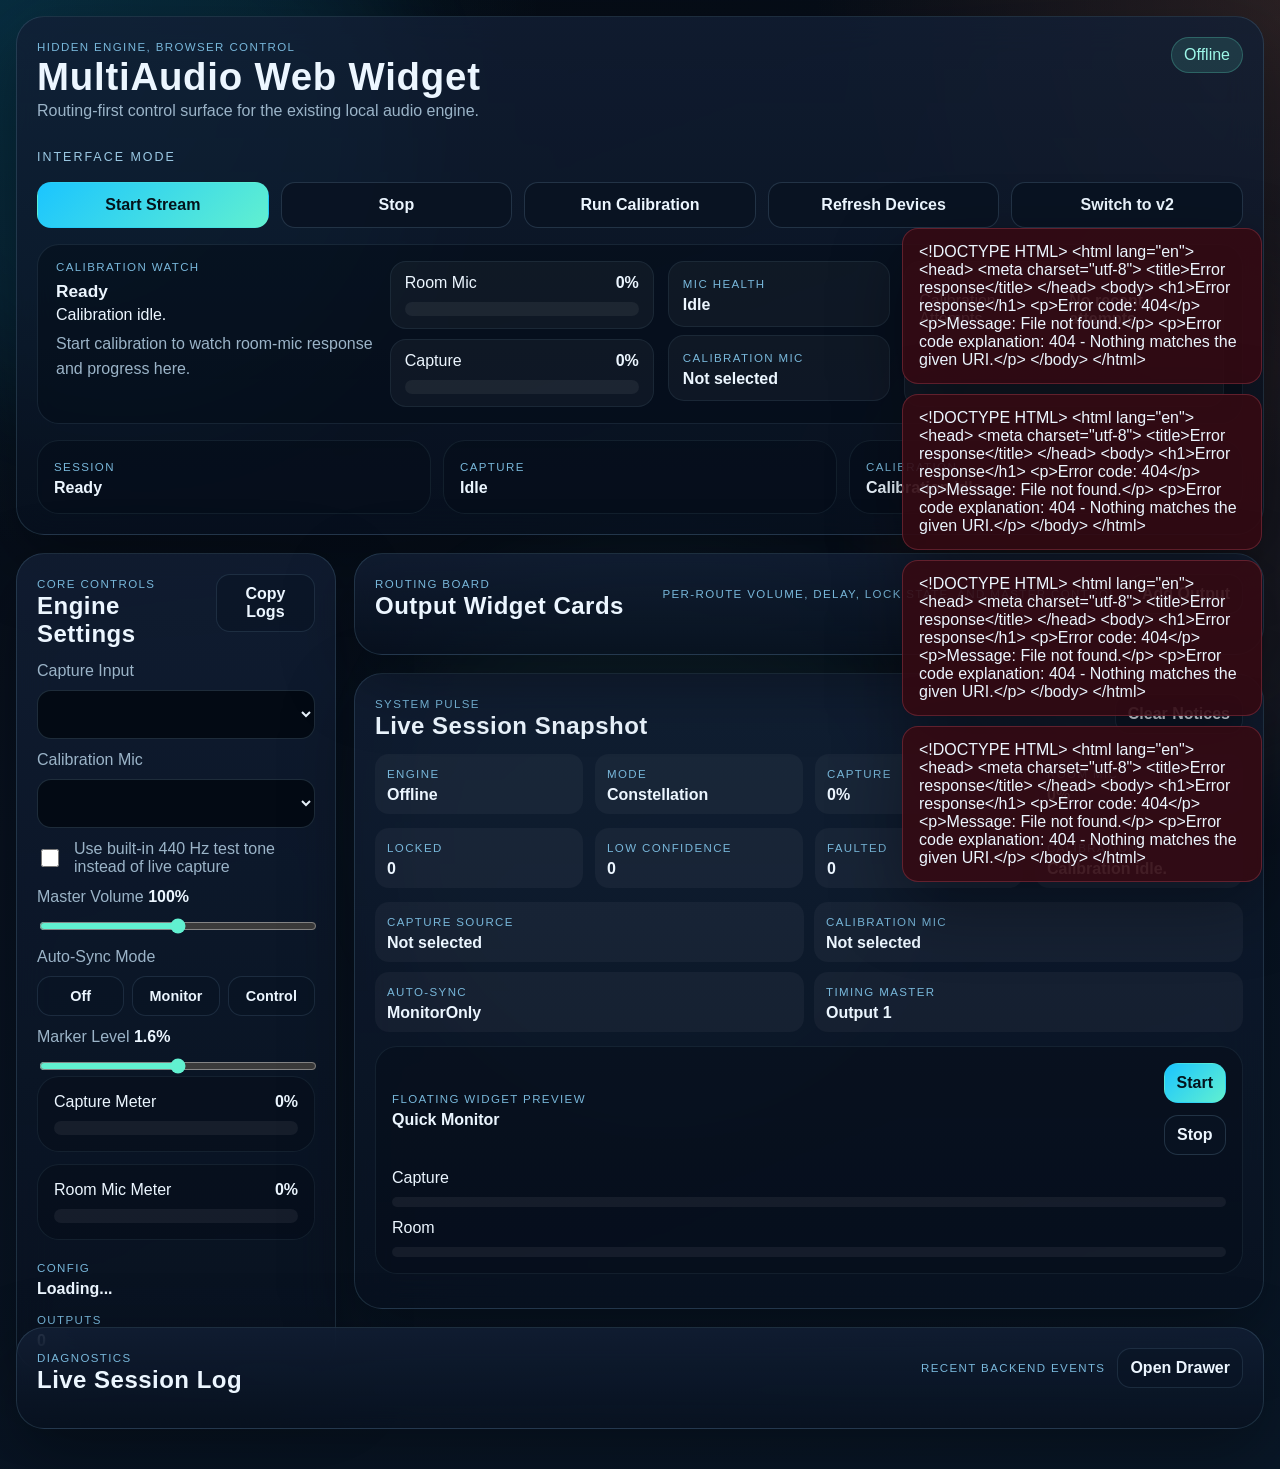
==== WebUI/wwwroot/index.html @ 57d5606b "Initial commit — MultiAudio Nouva Multi-output audio streaming engine with WPF desktop app and ASP.N" ====
<!doctype html>
<html lang="en">
<head>
  <meta charset="utf-8">
  <meta name="viewport" content="width=device-width, initial-scale=1">
  <title>MultiAudio Web Widget</title>
  <link rel="icon" type="image/svg+xml" href="favicon.svg">
  <link rel="stylesheet" href="app.css">
</head>
<body class="theme-constellation">
  <div class="ambient ambient-a"></div>
  <div class="ambient ambient-b"></div>
  <div class="ambient ambient-c"></div>

  <div class="app-shell">
    <header class="hero panel">
      <div class="hero-topline">
        <div class="hero-copy">
          <span class="eyebrow">Hidden Engine, Browser Control</span>
          <h1>MultiAudio Web Widget</h1>
          <p>Routing-first control surface for the existing local audio engine.</p>
        </div>
        <span id="engineStatePill" class="pill status-pill">Offline</span>
      </div>

      <div class="mode-bar">
        <span class="meta-label">Interface Mode</span>
        <div id="layoutOptions" class="layout-options"></div>
      </div>

      <div class="hero-actions">
        <button id="startBtn" class="btn btn-primary">Start Stream</button>
        <button id="stopBtn" class="btn btn-secondary">Stop</button>
        <button id="calibrateBtn" class="btn btn-secondary">Run Calibration</button>
        <button id="refreshBtn" class="btn btn-secondary">Refresh Devices</button>
        <a href="v2/" class="btn btn-secondary" style="text-align:center;text-decoration:none">Switch to v2</a>
      </div>

      <section id="calibrationWatch" class="calibration-watch calibration-watch-idle">
        <div class="calibration-watch-copy">
          <span class="status-label">Calibration Watch</span>
          <div class="calibration-watch-headline">
            <strong id="calibrationWatchTone">Ready</strong>
            <span id="calibrationWatchStage">Calibration idle.</span>
          </div>
          <p id="calibrationWatchGuidance" class="subtle">Start calibration to watch room-mic response and progress here.</p>
        </div>

        <div class="calibration-watch-meters">
          <div class="watch-meter-card">
            <div class="meter-title-row">
              <span>Room Mic</span>
              <strong id="calibrationWatchRoomPercent">0%</strong>
            </div>
            <div class="meter-track"><div id="calibrationWatchRoomFill" class="meter-fill alt"></div></div>
          </div>

          <div class="watch-meter-card">
            <div class="meter-title-row">
              <span>Capture</span>
              <strong id="calibrationWatchCapturePercent">0%</strong>
            </div>
            <div class="meter-track"><div id="calibrationWatchCaptureFill" class="meter-fill"></div></div>
          </div>
        </div>

        <div class="calibration-watch-side">
          <div class="watch-side-stat">
            <span class="meta-label">Mic Health</span>
            <strong id="calibrationWatchMicHealth">Idle</strong>
          </div>
          <div class="watch-side-stat">
            <span class="meta-label">Calibration Mic</span>
            <strong id="calibrationWatchMicName">Not selected</strong>
          </div>
        </div>

        <div class="calibration-watch-attempts">
          <div class="meter-title-row">
            <span>Calibration Attempts</span>
            <strong id="calibrationWatchAttemptsMeta">No recent attempts</strong>
          </div>
          <div id="calibrationWatchAttempts" class="calibration-attempt-list"></div>
        </div>
      </section>

      <div class="status-strip">
        <div class="status-chip">
          <span class="status-label">Session</span>
          <strong id="sessionStatus">Ready</strong>
        </div>
        <div class="status-chip">
          <span class="status-label">Capture</span>
          <strong id="captureStatus">Idle</strong>
        </div>
        <div class="status-chip">
          <span class="status-label">Calibration</span>
          <strong id="calibrationStatus">Calibration idle.</strong>
        </div>
      </div>
    </header>

    <main class="dashboard-grid">
      <section class="panel control-panel">
        <div class="panel-heading">
          <div>
            <span class="eyebrow">Core Controls</span>
            <h2>Engine Settings</h2>
          </div>
          <button id="copyLogsBtn" class="btn btn-ghost compact-btn">Copy Logs</button>
        </div>

        <div class="field-grid">
          <label class="field">
            <span>Capture Input</span>
            <select id="inputSelect"></select>
          </label>

          <label class="field">
            <span>Calibration Mic</span>
            <select id="calibrationSelect"></select>
          </label>

          <label class="field checkbox-field">
            <input id="testToneCheckbox" type="checkbox">
            <span>Use built-in 440 Hz test tone instead of live capture</span>
          </label>

          <label class="field range-field">
            <span>Master Volume <strong id="masterVolumeValue">100%</strong></span>
            <input id="masterVolumeRange" type="range" min="0" max="100" step="1">
          </label>

          <div class="field segmented-field">
            <span>Auto-Sync Mode</span>
            <div class="segmented">
              <button class="segmented-btn" data-sync-mode="Off">Off</button>
              <button class="segmented-btn" data-sync-mode="MonitorOnly">Monitor</button>
              <button class="segmented-btn" data-sync-mode="Control">Control</button>
            </div>
          </div>

          <label class="field range-field">
            <span>Marker Level <strong id="markerLevelValue">1.6%</strong></span>
            <input id="markerLevelRange" type="range" min="0" max="5" step="0.1">
          </label>
        </div>

        <div class="meter-section">
          <div class="meter-card">
            <div class="meter-title-row">
              <span>Capture Meter</span>
              <strong id="capturePercent">0%</strong>
            </div>
            <div class="meter-track"><div id="captureMeterFill" class="meter-fill"></div></div>
          </div>

          <div class="meter-card">
            <div class="meter-title-row">
              <span>Room Mic Meter</span>
              <strong id="roomMicPercent">0%</strong>
            </div>
            <div class="meter-track"><div id="roomMeterFill" class="meter-fill alt"></div></div>
          </div>
        </div>

        <div class="session-meta">
          <div>
            <span class="meta-label">Config</span>
            <strong id="configPath">Loading...</strong>
          </div>
          <div>
            <span class="meta-label">Outputs</span>
            <strong id="outputCount">0</strong>
          </div>
        </div>
      </section>

      <section class="panel summary-panel">
        <div class="panel-heading">
          <div>
            <span class="eyebrow">System Pulse</span>
            <h2>Live Session Snapshot</h2>
          </div>
          <button id="clearToastBtn" class="btn btn-ghost compact-btn">Clear Notices</button>
        </div>

        <div class="quick-stats-grid">
          <div class="stat-block">
            <span class="meta-label">Engine</span>
            <strong id="dockStatus">Offline</strong>
          </div>
          <div class="stat-block">
            <span class="meta-label">Mode</span>
            <strong id="dockMode">Constellation</strong>
          </div>
          <div class="stat-block">
            <span class="meta-label">Capture</span>
            <strong id="capturePercentMini">0%</strong>
          </div>
          <div class="stat-block">
            <span class="meta-label">Room Mic</span>
            <strong id="roomMicPercentMini">0%</strong>
          </div>
        </div>

        <div class="quick-stats-grid sync-grid">
          <div class="stat-block">
            <span class="meta-label">Locked</span>
            <strong id="lockedOutputsCount">0</strong>
          </div>
          <div class="stat-block">
            <span class="meta-label">Low Confidence</span>
            <strong id="lowConfidenceOutputsCount">0</strong>
          </div>
          <div class="stat-block">
            <span class="meta-label">Faulted</span>
            <strong id="faultedOutputsCount">0</strong>
          </div>
          <div class="stat-block">
            <span class="meta-label">Calibration</span>
            <strong id="calibrationProgressText">Calibration idle.</strong>
          </div>
        </div>

        <div class="system-grid">
          <div class="stat-block">
            <span class="meta-label">Capture Source</span>
            <strong id="summaryInputDevice">Not selected</strong>
          </div>
          <div class="stat-block">
            <span class="meta-label">Calibration Mic</span>
            <strong id="summaryCalibrationDevice">Not selected</strong>
          </div>
          <div class="stat-block">
            <span class="meta-label">Auto-Sync</span>
            <strong id="summaryAutoSyncMode">MonitorOnly</strong>
          </div>
          <div class="stat-block">
            <span class="meta-label">Timing Master</span>
            <strong id="summaryTimingMaster">Output 1</strong>
          </div>
        </div>

        <div class="mini-widget compact-monitor">
          <div class="mini-widget-header">
            <div>
              <span class="mini-label">Floating Widget Preview</span>
              <strong>Quick Monitor</strong>
            </div>
            <div class="mini-widget-actions">
              <button id="dockStartBtn" class="btn btn-primary compact-btn">Start</button>
              <button id="dockStopBtn" class="btn btn-secondary compact-btn">Stop</button>
            </div>
          </div>

          <div class="mini-widget-meters">
            <div>
              <span>Capture</span>
              <div class="meter-track slim"><div id="dockCaptureFill" class="meter-fill"></div></div>
            </div>
            <div>
              <span>Room</span>
              <div class="meter-track slim"><div id="dockRoomFill" class="meter-fill alt"></div></div>
            </div>
          </div>
        </div>

        <div id="lastErrorCard" class="callout error hidden">
          <span class="meta-label">Last Error</span>
          <strong id="lastErrorText"></strong>
        </div>
      </section>

      <section class="panel routes-panel">
        <div class="panel-heading">
          <div>
            <span class="eyebrow">Routing Board</span>
            <h2>Output Widget Cards</h2>
          </div>
          <div class="routes-toolbar">
            <span class="meta-label">Per-route volume, delay, lock state, and master control</span>
            <button id="addOutputBtn" class="btn btn-secondary compact-btn">Add Output</button>
          </div>
        </div>

        <div id="routesGrid" class="routes-grid"></div>
      </section>

      <section class="panel logs-panel logs-drawer collapsed">
        <div class="panel-heading">
          <div>
            <span class="eyebrow">Diagnostics</span>
            <h2>Live Session Log</h2>
          </div>
          <div class="drawer-toolbar">
            <span id="logsBadge" class="meta-label">Recent backend events</span>
            <button id="toggleLogsBtn" class="btn btn-ghost compact-btn">Open Drawer</button>
          </div>
        </div>

        <div id="logsDrawerBody" class="logs-drawer-body">
          <pre id="logOutput" class="log-output"></pre>
        </div>
      </section>
    </main>
  </div>

  <aside id="compactDock" class="compact-dock">
    <div class="compact-dock-header">
      <div>
        <span class="eyebrow">Compact Dock</span>
        <h2>Quick Control</h2>
      </div>
      <span id="compactDockState" class="pill">Offline</span>
    </div>
    <div class="compact-dock-section">
      <button id="compactDockStartBtn" class="btn btn-primary compact-btn">Start</button>
      <button id="compactDockStopBtn" class="btn btn-secondary compact-btn">Stop</button>
    </div>
    <div class="compact-dock-section">
      <label class="field range-field">
        <span>Master Volume <strong id="compactDockMasterValue">100%</strong></span>
        <input id="compactDockMasterRange" type="range" min="0" max="100" step="1">
      </label>
    </div>
    <div id="compactDockRoutes" class="compact-dock-routes"></div>
  </aside>

  <div id="toastStack" class="toast-stack"></div>

  <script type="module" src="app.js"></script>
</body>
</html>
---- WebUI/wwwroot/app.css ----
:root {
  --bg: #08111f;
  --panel: rgba(8, 17, 31, 0.74);
  --panel-strong: rgba(9, 21, 39, 0.88);
  --line: rgba(166, 223, 255, 0.14);
  --text: #ecf6ff;
  --muted: #9bb4c8;
  --accent: #61f0d0;
  --accent-strong: #1bc5ff;
  --accent-warm: #ff8d59;
  --danger: #ff677d;
  --success: #64f79d;
  --shadow: 0 24px 70px rgba(0, 0, 0, 0.34);
  --radius-xl: 28px;
  --radius-lg: 22px;
  --radius-md: 16px;
}

* {
  box-sizing: border-box;
}

html, body {
  margin: 0;
  min-height: 100%;
  background:
    radial-gradient(circle at top left, rgba(27, 197, 255, 0.12), transparent 28%),
    radial-gradient(circle at top right, rgba(255, 141, 89, 0.14), transparent 24%),
    linear-gradient(160deg, #050b14 0%, #08111f 44%, #091727 100%);
  color: var(--text);
  font-family: "Aptos", "Segoe UI Variable Text", "Trebuchet MS", sans-serif;
}

body {
  position: relative;
  overflow-x: hidden;
}

.ambient {
  position: fixed;
  inset: auto;
  width: 34rem;
  height: 34rem;
  border-radius: 999px;
  filter: blur(50px);
  opacity: 0.28;
  pointer-events: none;
  animation: drift 18s ease-in-out infinite;
}

.ambient-a {
  top: -8rem;
  left: -8rem;
  background: rgba(27, 197, 255, 0.28);
}

.ambient-b {
  top: 16rem;
  right: -10rem;
  background: rgba(255, 141, 89, 0.24);
  animation-duration: 24s;
}

.ambient-c {
  bottom: -12rem;
  left: 30%;
  background: rgba(97, 240, 208, 0.2);
  animation-duration: 20s;
}

.app-shell {
  position: relative;
  z-index: 1;
  width: min(1880px, calc(100vw - 32px));
  margin: 16px auto 40px;
}

.panel {
  background: linear-gradient(180deg, rgba(18, 31, 53, 0.8), var(--panel));
  border: 1px solid var(--line);
  border-radius: var(--radius-xl);
  box-shadow: var(--shadow);
  backdrop-filter: blur(18px);
}

.hero,
.control-panel,
.summary-panel,
.routes-panel,
.logs-panel {
  padding: 20px;
}

.hero {
  display: grid;
  gap: 16px;
}

.hero h1,
.panel-heading h2 {
  margin: 0;
  font-family: "Aptos Display", "Segoe UI Variable Display", "Bahnschrift", sans-serif;
  letter-spacing: 0.02em;
}

.hero h1 {
  font-size: clamp(2rem, 3vw, 3.4rem);
}

.hero p,
.subtle,
.callout p {
  margin: 0;
  color: var(--muted);
  line-height: 1.55;
}

.hero-topline {
  display: flex;
  justify-content: space-between;
  gap: 20px;
  align-items: start;
}

.hero-utility {
  display: flex;
  align-items: center;
  gap: 12px;
  flex-wrap: wrap;
  justify-content: flex-end;
}

.hero-copy {
  max-width: 56rem;
}

.mode-bar {
  display: flex;
  justify-content: flex-start;
  align-items: center;
  gap: 14px;
  padding: 10px 0 2px;
  border-radius: 0;
  background: transparent;
  border: 0;
}

.status-pill {
  flex-shrink: 0;
}

.mode-bar .meta-label {
  color: #9bc9e4;
  font-size: 0.78rem;
  letter-spacing: 0.16em;
  min-width: fit-content;
}

.eyebrow,
.meta-label,
.status-label,
.mini-label {
  display: inline-block;
  text-transform: uppercase;
  letter-spacing: 0.12em;
  font-size: 0.72rem;
  color: #78b7da;
}

.hero-actions,
.status-strip,
.field-grid,
.meter-section,
.session-meta,
.layout-options,
.quick-stats-grid,
.mini-widget-actions,
.mini-widget-meters {
  display: grid;
  gap: 12px;
}

.hero-actions {
  grid-template-columns: repeat(auto-fit, minmax(140px, 1fr));
}

.status-strip {
  grid-template-columns: repeat(auto-fit, minmax(180px, 1fr));
}

.calibration-watch {
  display: grid;
  grid-template-columns: minmax(260px, 1.15fr) minmax(220px, 0.95fr) minmax(220px, 0.8fr) minmax(280px, 1.15fr);
  gap: 14px;
  padding: 16px 18px;
  border-radius: var(--radius-lg);
  border: 1px solid rgba(166, 223, 255, 0.1);
  background: rgba(5, 12, 24, 0.52);
}

.calibration-watch-copy,
.calibration-watch-side {
  display: grid;
  gap: 8px;
  align-content: start;
}

.calibration-watch-headline {
  display: grid;
  gap: 4px;
}

.calibration-watch-headline strong {
  font-size: 1.08rem;
}

.calibration-watch-meters {
  display: grid;
  gap: 10px;
}

.watch-meter-card,
.watch-side-stat,
.calibration-watch-attempts {
  padding: 12px 14px;
  border-radius: 16px;
  background: rgba(255, 255, 255, 0.04);
  border: 1px solid rgba(166, 223, 255, 0.08);
}

.watch-side-stat strong {
  display: block;
  margin-top: 4px;
  overflow-wrap: anywhere;
  word-break: break-word;
}

.calibration-watch-attempts {
  display: grid;
  gap: 10px;
}

.calibration-attempt-list {
  display: grid;
  gap: 8px;
  max-height: 176px;
  overflow: auto;
}

.calibration-attempt {
  display: grid;
  gap: 2px;
  padding: 9px 10px;
  border-radius: 12px;
  background: rgba(255, 255, 255, 0.04);
  border: 1px solid rgba(166, 223, 255, 0.08);
}

.calibration-attempt-time {
  font-size: 0.72rem;
  letter-spacing: 0.08em;
  text-transform: uppercase;
  color: #87b8d7;
}

.calibration-attempt-text {
  font-size: 0.9rem;
  line-height: 1.35;
  overflow-wrap: anywhere;
}

.calibration-attempt.warn {
  border-color: rgba(255, 211, 106, 0.2);
}

.calibration-attempt.danger {
  border-color: rgba(255, 103, 125, 0.22);
}

.calibration-watch-success {
  border-color: rgba(100, 247, 157, 0.26);
  box-shadow: inset 0 0 0 1px rgba(100, 247, 157, 0.08);
}

.calibration-watch-success .calibration-watch-headline strong,
.calibration-watch-success #calibrationWatchMicHealth {
  color: #97f3b7;
}

.calibration-watch-warn {
  border-color: rgba(255, 211, 106, 0.24);
  box-shadow: inset 0 0 0 1px rgba(255, 211, 106, 0.08);
}

.calibration-watch-warn .calibration-watch-headline strong,
.calibration-watch-warn #calibrationWatchMicHealth {
  color: #ffd98c;
}

.calibration-watch-danger {
  border-color: rgba(255, 103, 125, 0.26);
  box-shadow: inset 0 0 0 1px rgba(255, 103, 125, 0.08);
}

.calibration-watch-danger .calibration-watch-headline strong,
.calibration-watch-danger #calibrationWatchMicHealth {
  color: #ff9cac;
}

.status-chip,
.callout,
.meter-card,
.mini-widget,
.route-card {
  background: rgba(5, 12, 24, 0.44);
  border: 1px solid rgba(166, 223, 255, 0.08);
  border-radius: var(--radius-lg);
}

.status-chip,
.callout,
.meter-card,
.mini-widget {
  padding: 16px;
}

.status-chip strong,
.session-meta strong,
.mini-widget strong {
  display: block;
  margin-top: 4px;
  overflow-wrap: anywhere;
  word-break: break-word;
}

.panel-heading {
  display: flex;
  justify-content: space-between;
  gap: 12px;
  align-items: start;
  margin-bottom: 14px;
}

.dashboard-grid {
  display: grid;
  grid-template-columns: 320px minmax(0, 1fr);
  gap: 18px;
  margin-top: 18px;
  align-items: start;
}

.control-panel {
  position: sticky;
  top: 16px;
  grid-column: 1;
  grid-row: 1 / span 3;
}

.routes-panel {
  grid-column: 2;
  grid-row: 1;
}

.summary-panel {
  grid-column: 2;
  grid-row: 2;
}

.logs-panel {
  grid-column: 1 / -1;
  grid-row: 3;
}

.routes-toolbar {
  display: flex;
  align-items: center;
  gap: 12px;
  flex-wrap: wrap;
  justify-content: flex-end;
}

.field-grid {
  grid-template-columns: repeat(auto-fit, minmax(240px, 1fr));
}

.field {
  display: grid;
  gap: 10px;
  color: var(--muted);
}

.hold-stepper {
  display: flex;
  gap: 8px;
}

.delay-step-btn {
  flex: 0 0 auto;
  min-width: 52px;
  padding: 8px 12px;
  font-size: 1rem;
  line-height: 1;
}

.field span strong {
  color: var(--text);
}

select,
input[type="range"],
.btn {
  width: 100%;
}

select {
  padding: 14px 16px;
  border-radius: 14px;
  border: 1px solid rgba(166, 223, 255, 0.16);
  background: rgba(3, 9, 19, 0.9);
  color: var(--text);
  font: inherit;
}

input[type="range"] {
  accent-color: var(--accent);
}

.checkbox-field {
  grid-template-columns: auto 1fr;
  align-items: center;
  gap: 12px;
}

.checkbox-field input {
  width: 18px;
  height: 18px;
}

.segmented {
  display: grid;
  grid-template-columns: repeat(3, 1fr);
  gap: 8px;
}

.btn,
.segmented-btn {
  border: 1px solid transparent;
  border-radius: 14px;
  padding: 13px 16px;
  color: var(--text);
  font: inherit;
  font-weight: 600;
  cursor: pointer;
  transition: transform 140ms ease, border-color 140ms ease, background 140ms ease, opacity 140ms ease;
}

.segmented-btn {
  padding: 11px 10px;
  font-size: 0.9rem;
  white-space: nowrap;
}

.btn:hover,
.segmented-btn:hover {
  transform: none;
}

.btn:disabled,
.segmented-btn:disabled,
select:disabled,
input:disabled {
  opacity: 0.5;
  cursor: not-allowed;
}

.btn-primary {
  background: linear-gradient(135deg, var(--accent-strong), var(--accent));
  color: #04131c;
}

.compact-btn {
  width: auto;
  min-width: 0;
  padding: 10px 12px;
}

.btn-secondary {
  background: rgba(9, 19, 35, 0.9);
  border-color: rgba(166, 223, 255, 0.16);
}

.btn-ghost,
.segmented-btn {
  background: rgba(9, 19, 35, 0.5);
  border-color: rgba(166, 223, 255, 0.12);
}

.segmented-btn.active {
  background: linear-gradient(135deg, rgba(27, 197, 255, 0.3), rgba(97, 240, 208, 0.24));
  border-color: rgba(97, 240, 208, 0.44);
}

.meter-title-row,
.mini-widget-header,
.route-card-header,
.route-meta-grid {
  display: flex;
  justify-content: space-between;
  gap: 12px;
  align-items: center;
}

.meter-track {
  margin-top: 10px;
  height: 14px;
  border-radius: 999px;
  background: rgba(255, 255, 255, 0.06);
  overflow: hidden;
}

.meter-track.slim {
  height: 10px;
}

.meter-fill {
  width: 0;
  height: 100%;
  border-radius: inherit;
  background: linear-gradient(90deg, var(--accent-strong), var(--accent));
  box-shadow: 0 0 24px rgba(97, 240, 208, 0.42);
  transition: width 160ms ease;
}

.meter-fill.alt {
  background: linear-gradient(90deg, var(--accent-warm), #ffd36a);
  box-shadow: 0 0 24px rgba(255, 141, 89, 0.38);
}

.session-meta {
  grid-template-columns: repeat(auto-fit, minmax(180px, 1fr));
  margin-top: 18px;
}

.mini-widget {
  display: grid;
  gap: 14px;
}

.system-grid {
  display: grid;
  grid-template-columns: repeat(2, minmax(0, 1fr));
  gap: 10px;
  margin-bottom: 14px;
}

.pill {
  display: inline-flex;
  align-items: center;
  gap: 8px;
  padding: 8px 12px;
  border-radius: 999px;
  background: rgba(97, 240, 208, 0.12);
  color: #9df7e8;
  border: 1px solid rgba(97, 240, 208, 0.24);
  white-space: nowrap;
}

.callout.error {
  border-color: rgba(255, 103, 125, 0.3);
  background: rgba(62, 11, 21, 0.5);
}

.hidden {
  display: none;
}

.layout-options {
  display: flex;
  gap: 8px;
  flex-wrap: wrap;
  justify-content: flex-start;
}

.layout-option {
  min-width: 0;
  padding: 9px 14px;
  border-radius: 999px;
  border: 1px solid rgba(166, 223, 255, 0.12);
  background: rgba(8, 16, 30, 0.72);
  cursor: pointer;
  transition: transform 140ms ease, border-color 140ms ease, background 140ms ease;
  display: inline-flex;
  align-items: center;
  gap: 8px;
  text-align: center;
  box-shadow: inset 0 0 0 1px rgba(255, 255, 255, 0.02);
}

.layout-option:hover {
  transform: translateY(-1px);
}

.layout-option.active {
  border-color: rgba(97, 240, 208, 0.7);
  background: linear-gradient(135deg, rgba(27, 197, 255, 0.28), rgba(97, 240, 208, 0.22));
  box-shadow: 0 0 0 1px rgba(97, 240, 208, 0.18), 0 6px 24px rgba(27, 197, 255, 0.18);
}

.layout-option-label {
  font-weight: 800;
  color: var(--text);
  font-size: 0.92rem;
  line-height: 1;
  letter-spacing: 0.01em;
}

.recommended-badge {
  display: inline-flex;
  width: fit-content;
  padding: 3px 8px;
  border-radius: 999px;
  background: rgba(97, 240, 208, 0.14);
  color: #9df7e8;
  font-size: 0.68rem;
  font-weight: 700;
  letter-spacing: 0.04em;
}

.routes-grid {
  display: grid;
  grid-template-columns: repeat(auto-fit, minmax(340px, 1fr));
  gap: 14px;
}

.route-card {
  position: relative;
  padding: 16px;
  overflow: hidden;
}

.route-card::before {
  content: "";
  position: absolute;
  inset: 0 auto 0 0;
  width: 5px;
  background: var(--route-accent, var(--accent-strong));
}

.route-title {
  margin: 0;
  font-size: 1.5rem;
  line-height: 1.15;
  overflow-wrap: break-word;
  word-break: normal;
}

.route-card .eyebrow {
  margin-bottom: 6px;
}

.field,
.field span,
.field label,
.stat-block,
.stat-block strong,
.route-card,
.routes-toolbar,
.routes-toolbar .meta-label {
  overflow-wrap: anywhere;
  word-break: break-word;
}

.route-card-header .pill,
.status-pill,
.recommended-badge,
.layout-option-label,
.layout-option,
.segmented-btn {
  overflow-wrap: normal;
  word-break: normal;
}

.route-card-header .pill {
  flex: 0 0 auto;
  align-self: flex-start;
  min-width: 86px;
  justify-content: center;
  text-align: center;
}

.route-meta-grid {
  margin-top: 14px;
  align-items: start;
}

.route-card .field {
  margin-top: 14px;
}

.route-stats {
  display: grid;
  grid-template-columns: repeat(2, minmax(0, 1fr));
  gap: 8px;
  margin-top: 12px;
}

.stat-block {
  padding: 10px 12px;
  border-radius: 14px;
  background: rgba(255, 255, 255, 0.04);
}

.stat-block strong {
  display: block;
  margin-top: 4px;
}

.route-footer {
  display: flex;
  justify-content: space-between;
  gap: 12px;
  align-items: center;
  margin-top: 14px;
}

.route-footer .btn {
  flex: 1;
}

.log-output {
  min-height: 260px;
  max-height: 420px;
  margin: 0;
  padding: 18px;
  overflow: auto;
  border-radius: var(--radius-lg);
  background: rgba(3, 8, 16, 0.92);
  border: 1px solid rgba(166, 223, 255, 0.1);
  color: #c9deee;
  font: 0.92rem/1.5 "Cascadia Code", "Consolas", monospace;
  overflow-wrap: anywhere;
  word-break: break-word;
}

.toast-stack {
  position: fixed;
  right: 18px;
  bottom: 18px;
  z-index: 20;
  display: grid;
  gap: 10px;
  width: min(360px, calc(100vw - 32px));
}

.toast {
  padding: 14px 16px;
  border-radius: 16px;
  border: 1px solid rgba(255, 103, 125, 0.24);
  background: rgba(52, 10, 19, 0.92);
  box-shadow: var(--shadow);
}

.quick-stats-grid {
  grid-template-columns: repeat(4, minmax(0, 1fr));
  margin-bottom: 14px;
}

.compact-monitor {
  margin-bottom: 14px;
}

.field-note {
  font-size: 0.82rem;
  color: #8fb0c6;
}

.btn-alert {
  background: rgba(94, 18, 35, 0.92);
  border-color: rgba(255, 103, 125, 0.36);
}

.drawer-toolbar {
  display: flex;
  align-items: center;
  gap: 12px;
  flex-wrap: wrap;
}

.logs-drawer-body {
  overflow: hidden;
  transition: max-height 180ms ease, opacity 180ms ease, margin-top 180ms ease;
  max-height: 520px;
  opacity: 1;
  margin-top: 8px;
}

.logs-panel.collapsed .logs-drawer-body {
  max-height: 0;
  opacity: 0;
  margin-top: 0;
}

.routes-grid {
  align-items: start;
}

.route-card {
  display: grid;
  gap: 12px;
}

.route-card .field {
  margin-top: 0;
}

.route-topline,
.route-chip-row,
.route-status-line,
.compact-dock-route-top,
.compact-dock-delay {
  display: flex;
  gap: 10px;
  align-items: center;
}

.route-topline {
  justify-content: space-between;
  align-items: flex-start;
}

.route-chip-row {
  flex-wrap: wrap;
  justify-content: flex-end;
}

.route-status-line {
  justify-content: space-between;
  color: var(--muted);
  font-size: 0.92rem;
  overflow-wrap: anywhere;
}

.route-title {
  font-size: 1.15rem;
  line-height: 1.12;
}

.route-control-grid {
  display: grid;
  grid-template-columns: repeat(2, minmax(0, 1fr));
  gap: 12px;
}

.delay-input-row {
  display: grid;
  grid-template-columns: auto minmax(0, 92px);
  gap: 10px;
  align-items: center;
}

.delay-value-input {
  width: 100%;
  padding: 10px 12px;
  border-radius: 12px;
  border: 1px solid rgba(166, 223, 255, 0.16);
  background: rgba(3, 9, 19, 0.9);
  color: var(--text);
  font: inherit;
  text-align: right;
}

.route-actions {
  display: grid;
  grid-template-columns: repeat(3, minmax(0, 1fr));
  gap: 8px;
}

.route-action-btn {
  padding-inline: 8px;
  white-space: nowrap;
  overflow-wrap: normal;
  word-break: normal;
}

.route-diagnostics-shell {
  display: grid;
  gap: 8px;
}

.route-diagnostics-toggle {
  justify-self: start;
}

.route-diagnostics {
  display: none;
}

.route-diagnostics.expanded {
  display: block;
}

.master-pill {
  background: rgba(27, 197, 255, 0.16);
  border-color: rgba(27, 197, 255, 0.26);
  color: #b8f2ff;
}

.muted-pill {
  background: rgba(255, 103, 125, 0.12);
  border-color: rgba(255, 103, 125, 0.22);
  color: #ffb2be;
}

.solo-pill {
  background: rgba(255, 211, 106, 0.14);
  border-color: rgba(255, 211, 106, 0.26);
  color: #ffe29a;
}

.compact-dock {
  position: fixed;
  right: 20px;
  bottom: 20px;
  z-index: 18;
  width: min(360px, calc(100vw - 28px));
  padding: 16px;
  display: none;
  gap: 14px;
  border-radius: 24px;
  border: 1px solid rgba(166, 223, 255, 0.16);
  background: linear-gradient(180deg, rgba(10, 21, 39, 0.96), rgba(7, 13, 24, 0.94));
  box-shadow: 0 24px 70px rgba(0, 0, 0, 0.42);
  backdrop-filter: blur(18px);
}

.compact-dock.visible {
  display: grid;
}

.compact-dock-header {
  display: flex;
  justify-content: space-between;
  gap: 12px;
  align-items: flex-start;
}

.compact-dock-header h2 {
  margin: 4px 0 0;
  font-size: 1.15rem;
}

.compact-dock-section {
  display: grid;
  gap: 10px;
}

.compact-dock-section .btn + .btn {
  margin-top: 8px;
}

.compact-dock-routes {
  display: grid;
  gap: 10px;
  max-height: 38vh;
  overflow: auto;
}

.compact-dock-route {
  display: grid;
  gap: 8px;
  padding: 12px;
  border-radius: 16px;
  background: rgba(255, 255, 255, 0.04);
  border: 1px solid rgba(166, 223, 255, 0.08);
}

.compact-dock-route strong {
  overflow-wrap: anywhere;
}

.compact-dock-route-top,
.compact-dock-delay {
  justify-content: space-between;
}

.compact-dock-delay .btn {
  width: auto;
  min-width: 44px;
}

.theme-rack .dashboard-grid {
  grid-template-columns: 300px minmax(0, 1fr);
}

.theme-rack .routes-grid {
  grid-template-columns: repeat(auto-fit, minmax(320px, 1fr));
}

.theme-rack .route-stats {
  grid-template-columns: repeat(3, minmax(0, 1fr));
}

.theme-compact .dashboard-grid {
  display: none;
}

.theme-compact .app-shell {
  width: min(560px, calc(100vw - 20px));
  margin: 12px auto;
}

.theme-compact .hero {
  padding: 16px;
  gap: 12px;
}

.theme-compact .hero-topline {
  gap: 12px;
  align-items: center;
}

.theme-compact .hero-copy {
  max-width: none;
}

.theme-compact .hero h1 {
  font-size: clamp(1.55rem, 4.2vw, 2.1rem);
}

.theme-compact .hero p,
.theme-compact .status-strip,
.theme-compact .summary-panel,
.theme-compact .logs-panel,
.theme-compact .routes-panel,
.theme-compact .control-panel .panel-heading,
.theme-compact .control-panel .meter-section,
.theme-compact .control-panel .session-meta,
.theme-compact .control-panel .checkbox-field,
.theme-compact .control-panel .segmented-field,
.theme-compact .control-panel .range-field:last-of-type {
  display: none;
}

.theme-compact .mode-bar {
  padding: 0;
}

.theme-compact .layout-options {
  gap: 6px;
}

.theme-compact .layout-option {
  padding: 8px 12px;
}

.theme-compact .hero-actions {
  grid-template-columns: repeat(2, minmax(0, 1fr));
  gap: 10px;
}

.theme-compact .control-panel {
  display: block;
  position: static;
  padding: 16px;
  border-radius: 24px;
}

.theme-compact .field-grid {
  grid-template-columns: 1fr;
  gap: 12px;
}

.theme-compact .compact-dock {
  position: relative;
  inset: auto;
  right: auto;
  bottom: auto;
  width: 100%;
  max-width: none;
  margin: 14px auto 20px;
  padding: 16px;
  border-radius: 26px;
}

.theme-compact .compact-dock.visible {
  display: grid;
}

.theme-compact .compact-dock-routes {
  max-height: none;
}

.theme-compact .compact-dock-section:first-of-type {
  grid-template-columns: repeat(2, minmax(0, 1fr));
}

.theme-compact .compact-dock-route {
  gap: 10px;
}

.theme-compact .compact-dock-delay {
  display: grid;
  grid-template-columns: 44px 1fr 44px;
}

@media (min-width: 1500px) {
  .app-shell {
    width: min(1960px, calc(100vw - 28px));
  }

  .dashboard-grid {
    grid-template-columns: 300px minmax(0, 1fr);
  }

  .routes-grid {
    grid-template-columns: repeat(auto-fit, minmax(380px, 1fr));
  }

  .theme-rack .routes-grid {
    grid-template-columns: repeat(auto-fit, minmax(350px, 1fr));
  }
}

@keyframes drift {
  0%, 100% { transform: translate3d(0, 0, 0) scale(1); }
  50% { transform: translate3d(18px, -24px, 0) scale(1.06); }
}

@media (max-width: 980px) {
  .dashboard-grid {
    grid-template-columns: 1fr;
  }

  .control-panel,
  .summary-panel,
  .routes-panel,
  .logs-panel {
    grid-column: 1;
    grid-row: auto;
  }

  .control-panel {
    position: static;
    order: 1;
  }

  .routes-panel {
    order: 2;
  }

  .summary-panel {
    order: 3;
  }

  .logs-panel {
    order: 4;
  }

  .panel-heading {
    flex-direction: column;
  }

  .calibration-watch {
    grid-template-columns: 1fr;
  }

  .hero-topline {
    flex-direction: column;
  }

  .hero-utility {
    justify-content: flex-start;
  }

  .mode-bar {
    flex-direction: column;
    align-items: flex-start;
    gap: 10px;
  }

  .layout-options {
    justify-content: flex-start;
  }

  .layout-option {
    flex: 0 1 auto;
  }

  .app-shell {
    width: min(100% - 20px, 1440px);
    margin-top: 16px;
  }

  .quick-stats-grid {
    grid-template-columns: repeat(2, minmax(0, 1fr));
  }

  .system-grid {
    grid-template-columns: 1fr;
  }

  .routes-toolbar {
    justify-content: flex-start;
  }

  .route-control-grid,
  .route-actions {
    grid-template-columns: 1fr;
  }

  .delay-input-row {
    grid-template-columns: 1fr;
  }

  .route-status-line,
  .route-topline,
  .compact-dock-header {
    flex-direction: column;
    align-items: flex-start;
  }

  .compact-dock {
    right: 10px;
    left: 10px;
    width: auto;
    bottom: 10px;
  }

  .theme-compact .app-shell {
    width: min(calc(100% - 16px), 560px);
  }

  .theme-compact .hero-actions,
  .theme-compact .compact-dock-section:first-of-type {
    grid-template-columns: 1fr;
  }
}
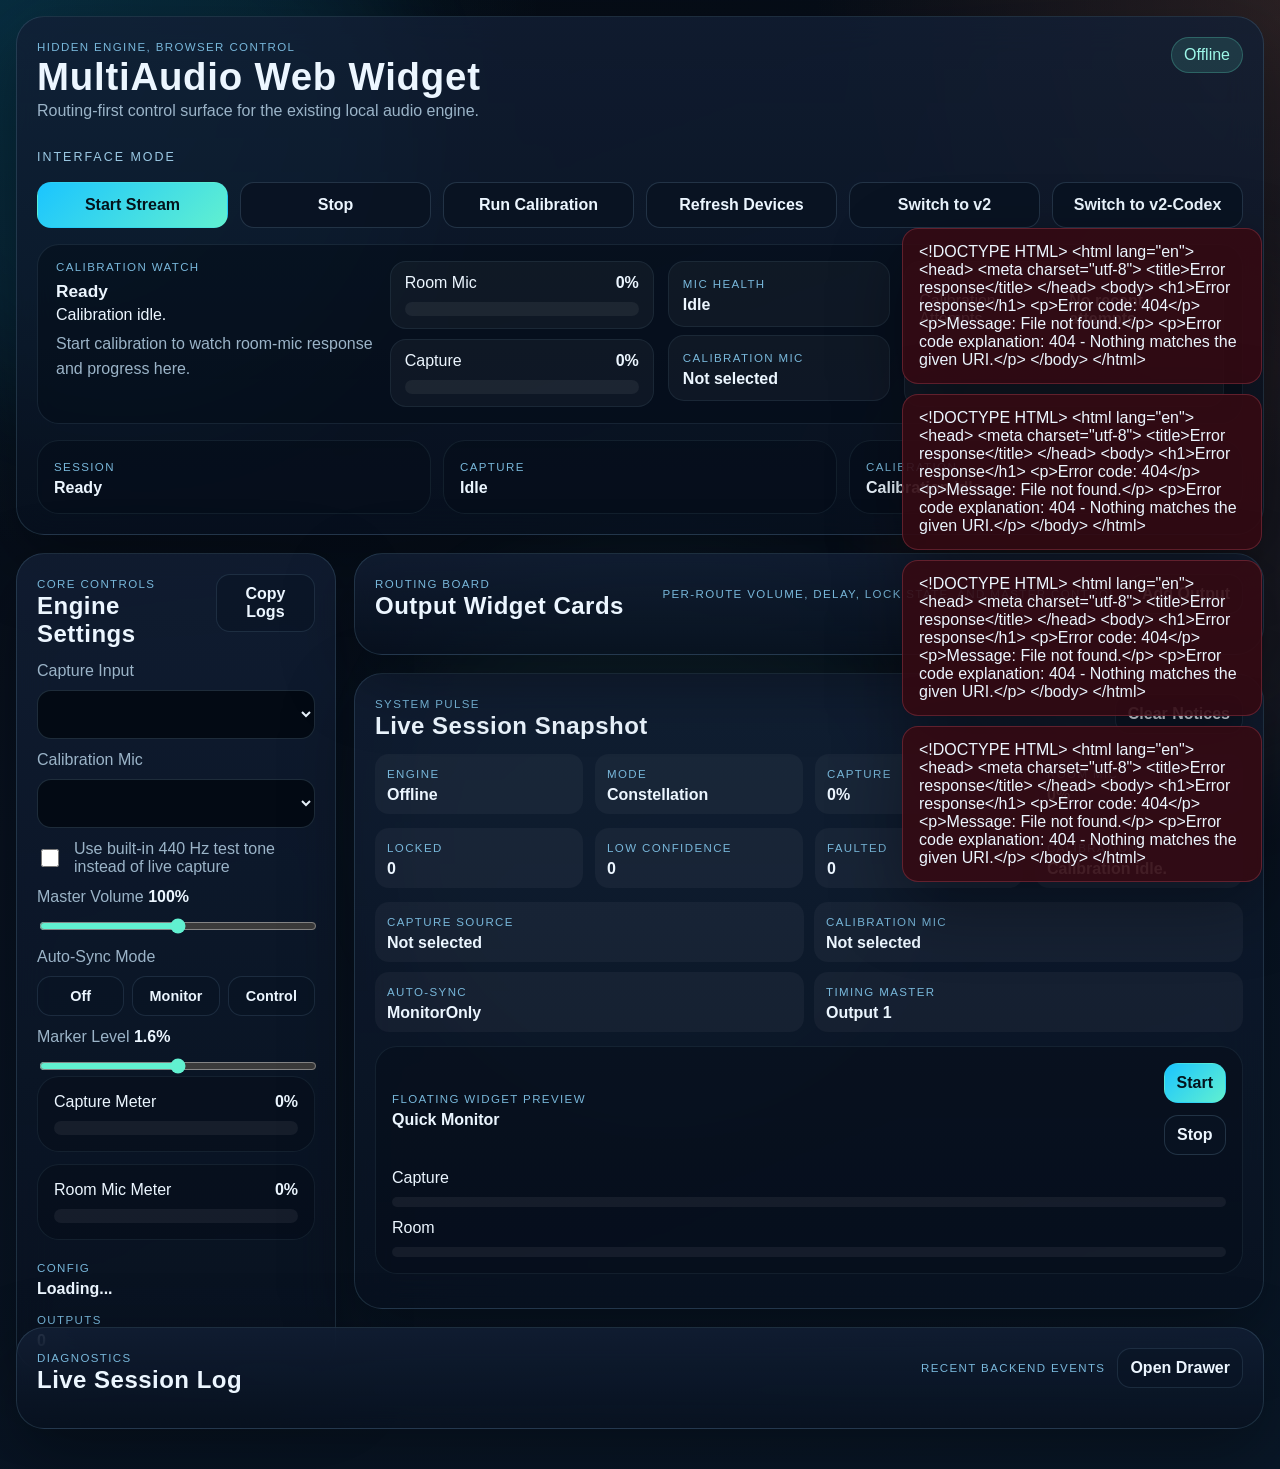
==== commit 4904dbcd: "Add v2-Codex route and README screenshots" ====
--- a/WebUI/wwwroot/index.html
+++ b/WebUI/wwwroot/index.html
@@ -34,6 +34,7 @@
         <button id="calibrateBtn" class="btn btn-secondary">Run Calibration</button>
         <button id="refreshBtn" class="btn btn-secondary">Refresh Devices</button>
         <a href="v2/" class="btn btn-secondary" style="text-align:center;text-decoration:none">Switch to v2</a>
+        <a href="v2-Codex/" class="btn btn-secondary" style="text-align:center;text-decoration:none">Switch to v2-Codex</a>
       </div>
 
       <section id="calibrationWatch" class="calibration-watch calibration-watch-idle">
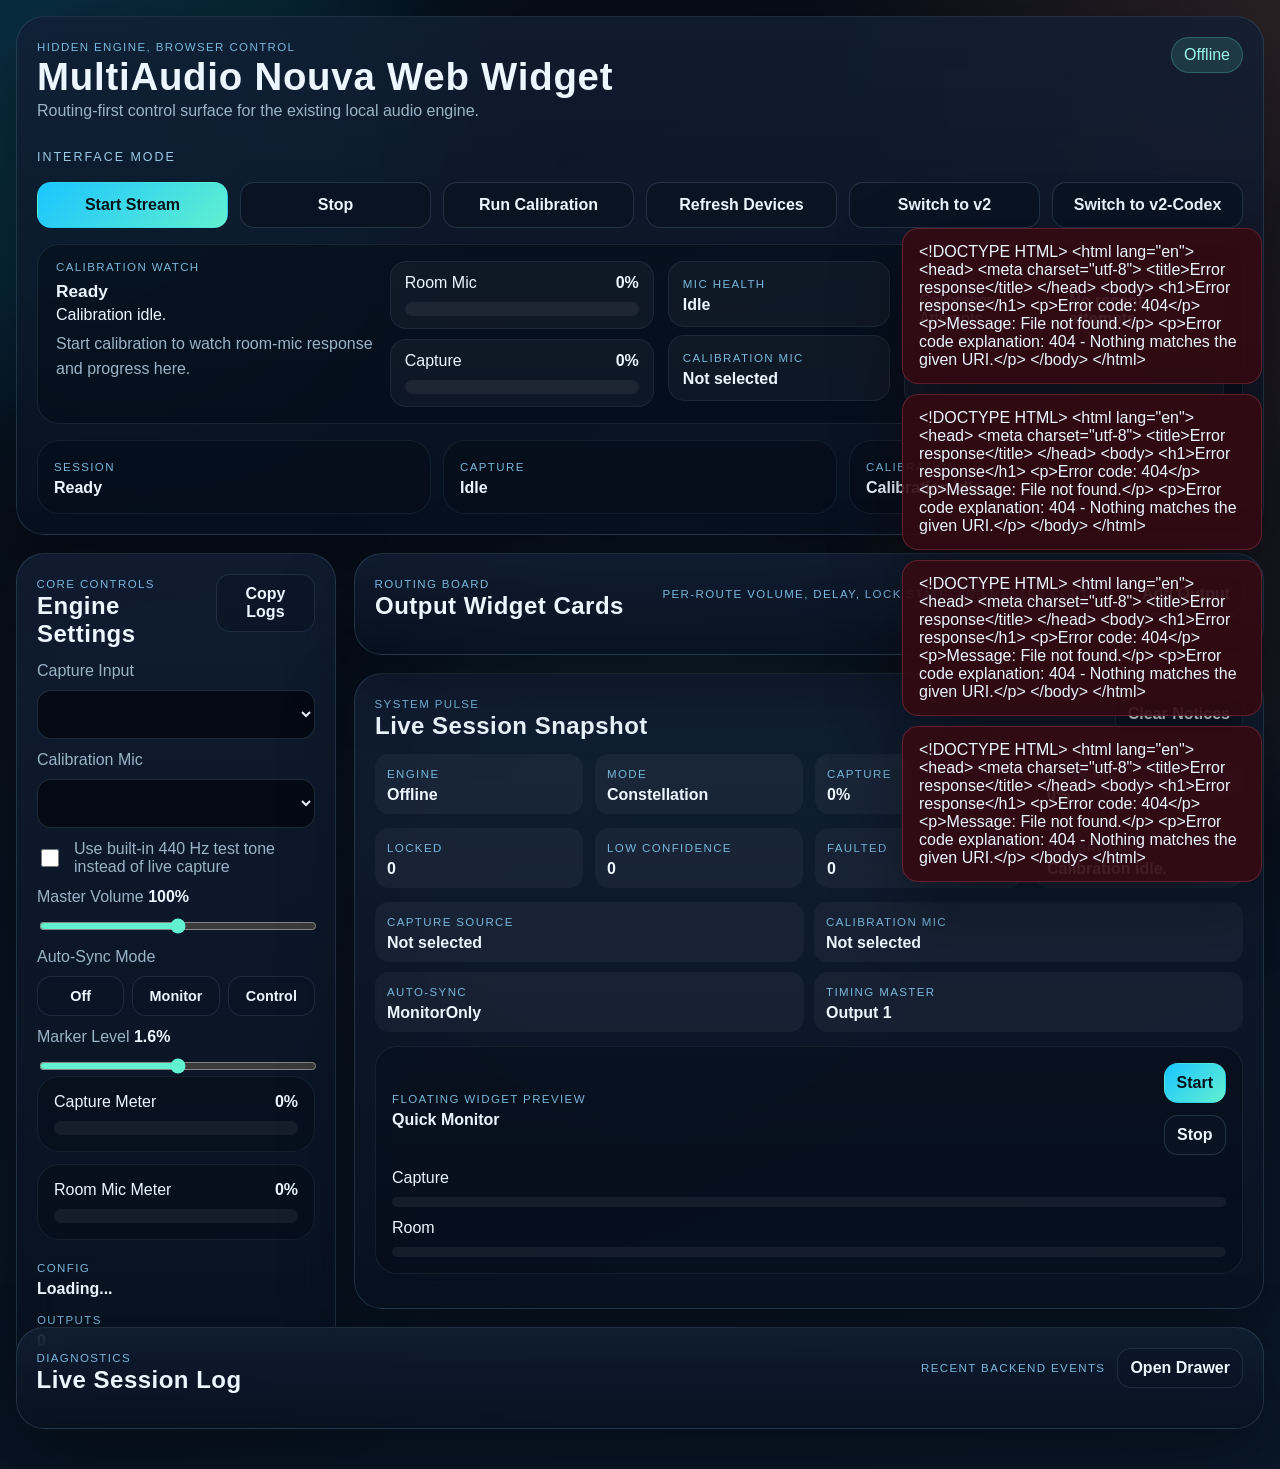
==== commit 1e6e6e40: "Rename UI branding to MultiAudio Nouva" ====
--- a/WebUI/wwwroot/index.html
+++ b/WebUI/wwwroot/index.html
@@ -3,7 +3,7 @@
 <head>
   <meta charset="utf-8">
   <meta name="viewport" content="width=device-width, initial-scale=1">
-  <title>MultiAudio Web Widget</title>
+  <title>MultiAudio Nouva Web Widget</title>
   <link rel="icon" type="image/svg+xml" href="favicon.svg">
   <link rel="stylesheet" href="app.css">
 </head>
@@ -17,7 +17,7 @@
       <div class="hero-topline">
         <div class="hero-copy">
           <span class="eyebrow">Hidden Engine, Browser Control</span>
-          <h1>MultiAudio Web Widget</h1>
+          <h1>MultiAudio Nouva Web Widget</h1>
           <p>Routing-first control surface for the existing local audio engine.</p>
         </div>
         <span id="engineStatePill" class="pill status-pill">Offline</span>
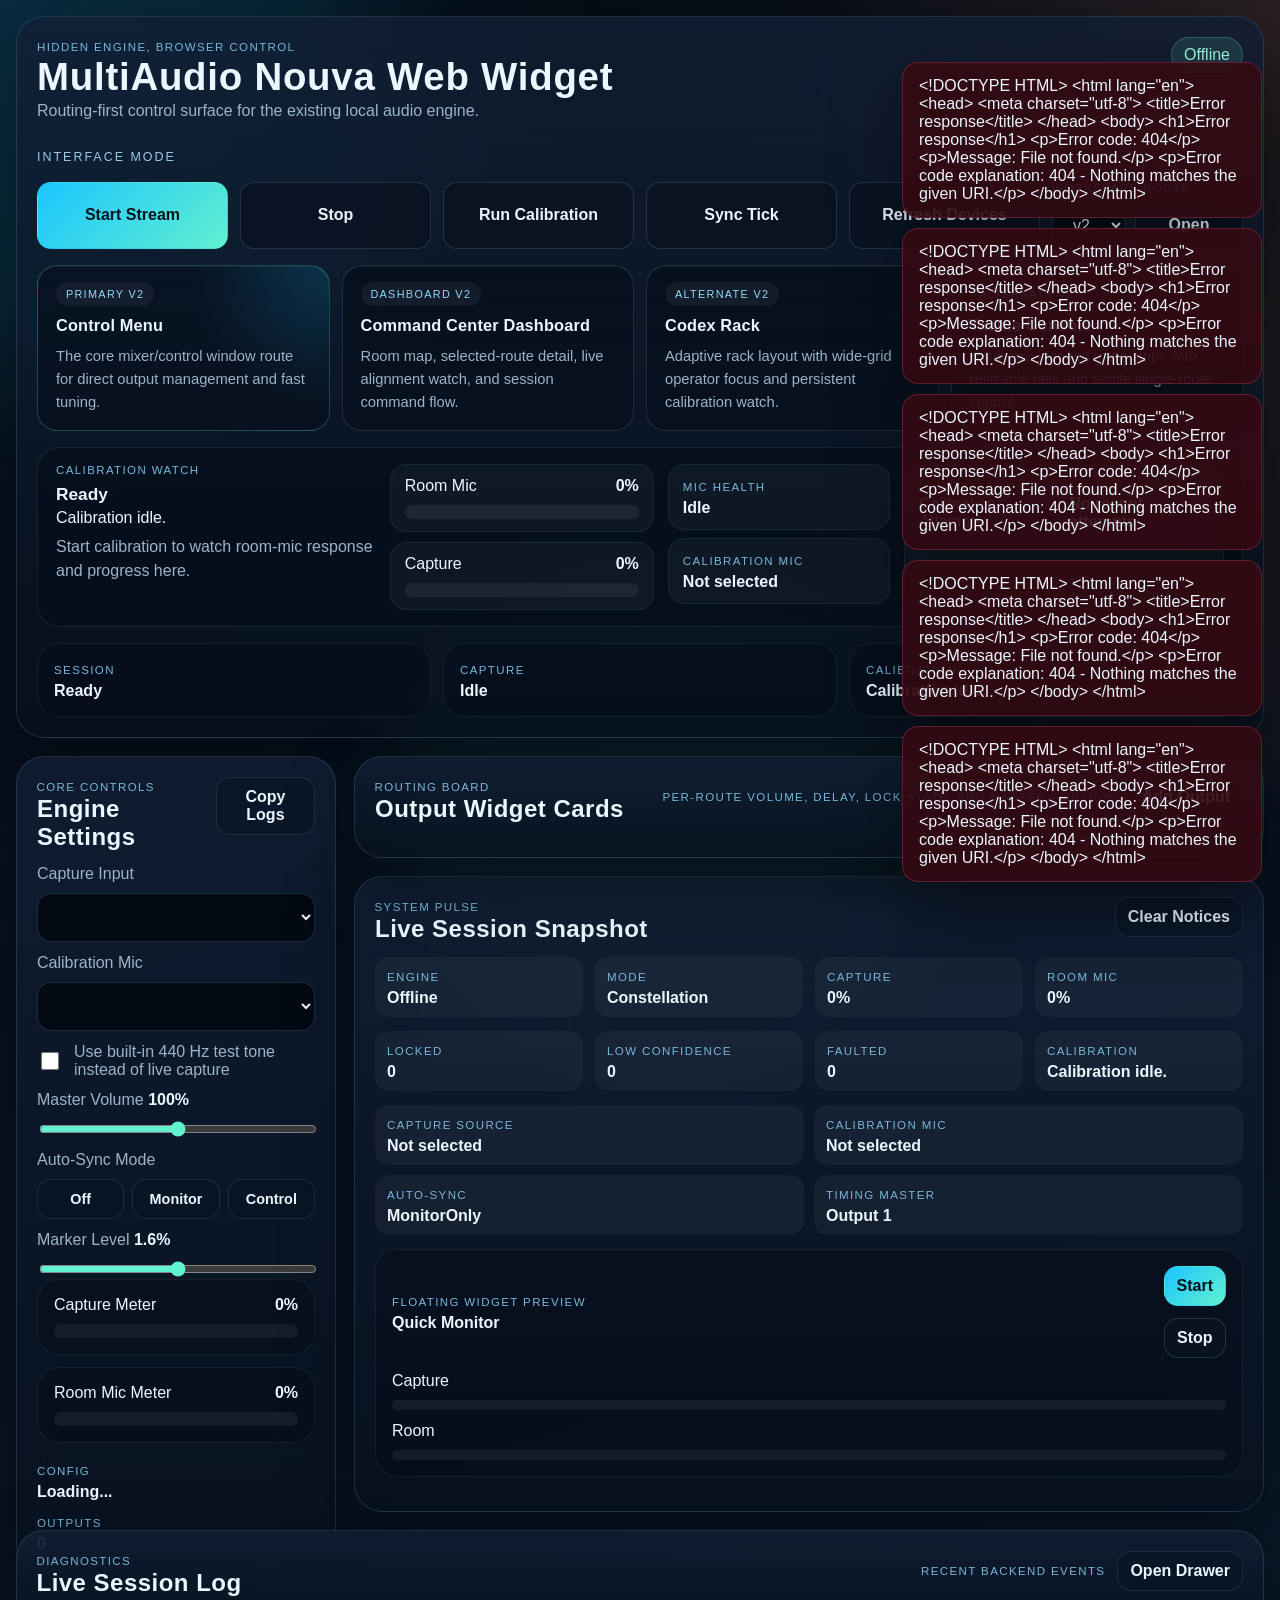
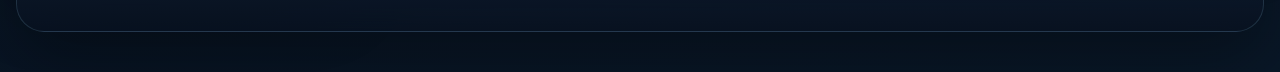
==== commit 559bc3d0: "Fix WebUI leaks and add sync tick" ====
--- a/WebUI/wwwroot/index.html
+++ b/WebUI/wwwroot/index.html
@@ -3,7 +3,7 @@
 <head>
   <meta charset="utf-8">
   <meta name="viewport" content="width=device-width, initial-scale=1">
-  <title>MultiAudio Nouva Web Widget</title>
+  <title>MultiAudio Nouva Launch Deck</title>
   <link rel="icon" type="image/svg+xml" href="favicon.svg">
   <link rel="stylesheet" href="app.css">
 </head>
@@ -32,10 +32,46 @@
         <button id="startBtn" class="btn btn-primary">Start Stream</button>
         <button id="stopBtn" class="btn btn-secondary">Stop</button>
         <button id="calibrateBtn" class="btn btn-secondary">Run Calibration</button>
+        <button id="syncTickBtn" class="btn btn-secondary">Sync Tick</button>
         <button id="refreshBtn" class="btn btn-secondary">Refresh Devices</button>
-        <a href="v2/" class="btn btn-secondary" style="text-align:center;text-decoration:none">Switch to v2</a>
-        <a href="v2-Codex/" class="btn btn-secondary" style="text-align:center;text-decoration:none">Switch to v2-Codex</a>
-      </div>
+        <div class="route-switch">
+          <label class="route-switch-label" for="variantRouteSelect">Workspace Route</label>
+          <div class="route-switch-row">
+            <select id="variantRouteSelect" class="route-switch-select">
+              <option value="/">Launch Deck</option>
+              <option value="/v1/">v1 Legacy</option>
+              <option value="/v2/">v2 Control</option>
+              <option value="/v2-Dashboard/">v2 Dashboard</option>
+              <option value="/v2-Codex/">v2-Codex</option>
+              <option value="/v2-Tactile/">v2-Tactile</option>
+            </select>
+            <button id="openVariantRouteBtn" class="btn btn-secondary route-switch-btn">Open</button>
+          </div>
+        </div>
+      </div>
+
+      <section class="workspace-launchpad">
+        <a class="workspace-card workspace-card-primary" href="v2/">
+          <span class="workspace-tag">Primary v2</span>
+          <strong>Control Menu</strong>
+          <p>The core mixer/control window route for direct output management and fast tuning.</p>
+        </a>
+        <a class="workspace-card" href="v2-Dashboard/">
+          <span class="workspace-tag">Dashboard v2</span>
+          <strong>Command Center Dashboard</strong>
+          <p>Room map, selected-route detail, live alignment watch, and session command flow.</p>
+        </a>
+        <a class="workspace-card" href="v2-Codex/">
+          <span class="workspace-tag">Alternate v2</span>
+          <strong>Codex Rack</strong>
+          <p>Adaptive rack layout with wide-grid operator focus and persistent calibration watch.</p>
+        </a>
+        <a class="workspace-card" href="v2-Tactile/">
+          <span class="workspace-tag">Alternate v2</span>
+          <strong>Tactile Console</strong>
+          <p>Hardware-inspired route strips with resizable rails and tactile single-route control.</p>
+        </a>
+      </section>
 
       <section id="calibrationWatch" class="calibration-watch calibration-watch-idle">
         <div class="calibration-watch-copy">
--- a/WebUI/wwwroot/app.css
+++ b/WebUI/wwwroot/app.css
@@ -173,6 +173,7 @@
 .meter-section,
 .session-meta,
 .layout-options,
+.workspace-launchpad,
 .quick-stats-grid,
 .mini-widget-actions,
 .mini-widget-meters {
@@ -182,6 +183,103 @@
 
 .hero-actions {
   grid-template-columns: repeat(auto-fit, minmax(140px, 1fr));
+}
+
+.route-switch {
+  display: grid;
+  gap: 8px;
+  align-content: center;
+  min-width: 0;
+}
+
+.route-switch-label {
+  display: inline-block;
+  font-size: 0.72rem;
+  letter-spacing: 0.12em;
+  text-transform: uppercase;
+  color: #78b7da;
+}
+
+.route-switch-row {
+  display: grid;
+  grid-template-columns: minmax(0, 1fr) auto;
+  gap: 10px;
+  align-items: center;
+}
+
+.route-switch-select {
+  min-width: 0;
+  width: 100%;
+  padding: 0.82rem 1rem;
+  border-radius: 16px;
+  border: 1px solid rgba(166, 223, 255, 0.16);
+  background: rgba(4, 10, 19, 0.72);
+  color: var(--text);
+  font: inherit;
+  outline: none;
+}
+
+.route-switch-select:focus {
+  border-color: rgba(27, 197, 255, 0.52);
+  box-shadow: 0 0 0 3px rgba(27, 197, 255, 0.12);
+}
+
+.route-switch-select option { background-color: #040a13; color: #e8f4ff; }
+
+.route-switch-btn {
+  min-width: 108px;
+}
+
+.workspace-launchpad {
+  grid-template-columns: repeat(auto-fit, minmax(220px, 1fr));
+}
+
+.workspace-card {
+  display: grid;
+  gap: 10px;
+  padding: 16px 18px;
+  border-radius: 20px;
+  border: 1px solid rgba(166, 223, 255, 0.14);
+  background:
+    linear-gradient(180deg, rgba(7, 16, 29, 0.88), rgba(7, 14, 26, 0.58));
+  text-decoration: none;
+  color: var(--text);
+  box-shadow: inset 0 1px 0 rgba(255, 255, 255, 0.06);
+  transition: transform 140ms ease, border-color 140ms ease, background 140ms ease;
+}
+
+.workspace-card:hover {
+  transform: translateY(-2px);
+  border-color: rgba(97, 240, 208, 0.3);
+}
+
+.workspace-card strong {
+  font-size: 1.02rem;
+  letter-spacing: 0.01em;
+}
+
+.workspace-card p {
+  color: var(--muted);
+  font-size: 0.92rem;
+}
+
+.workspace-card-primary {
+  background:
+    radial-gradient(circle at top right, rgba(27, 197, 255, 0.18), transparent 42%),
+    linear-gradient(180deg, rgba(8, 19, 35, 0.94), rgba(8, 15, 28, 0.7));
+  border-color: rgba(97, 240, 208, 0.24);
+}
+
+.workspace-tag {
+  display: inline-flex;
+  width: fit-content;
+  padding: 0.38rem 0.62rem;
+  border-radius: 999px;
+  font-size: 0.68rem;
+  letter-spacing: 0.12em;
+  text-transform: uppercase;
+  color: #8fdaf8;
+  background: rgba(255, 255, 255, 0.05);
 }
 
 .status-strip {
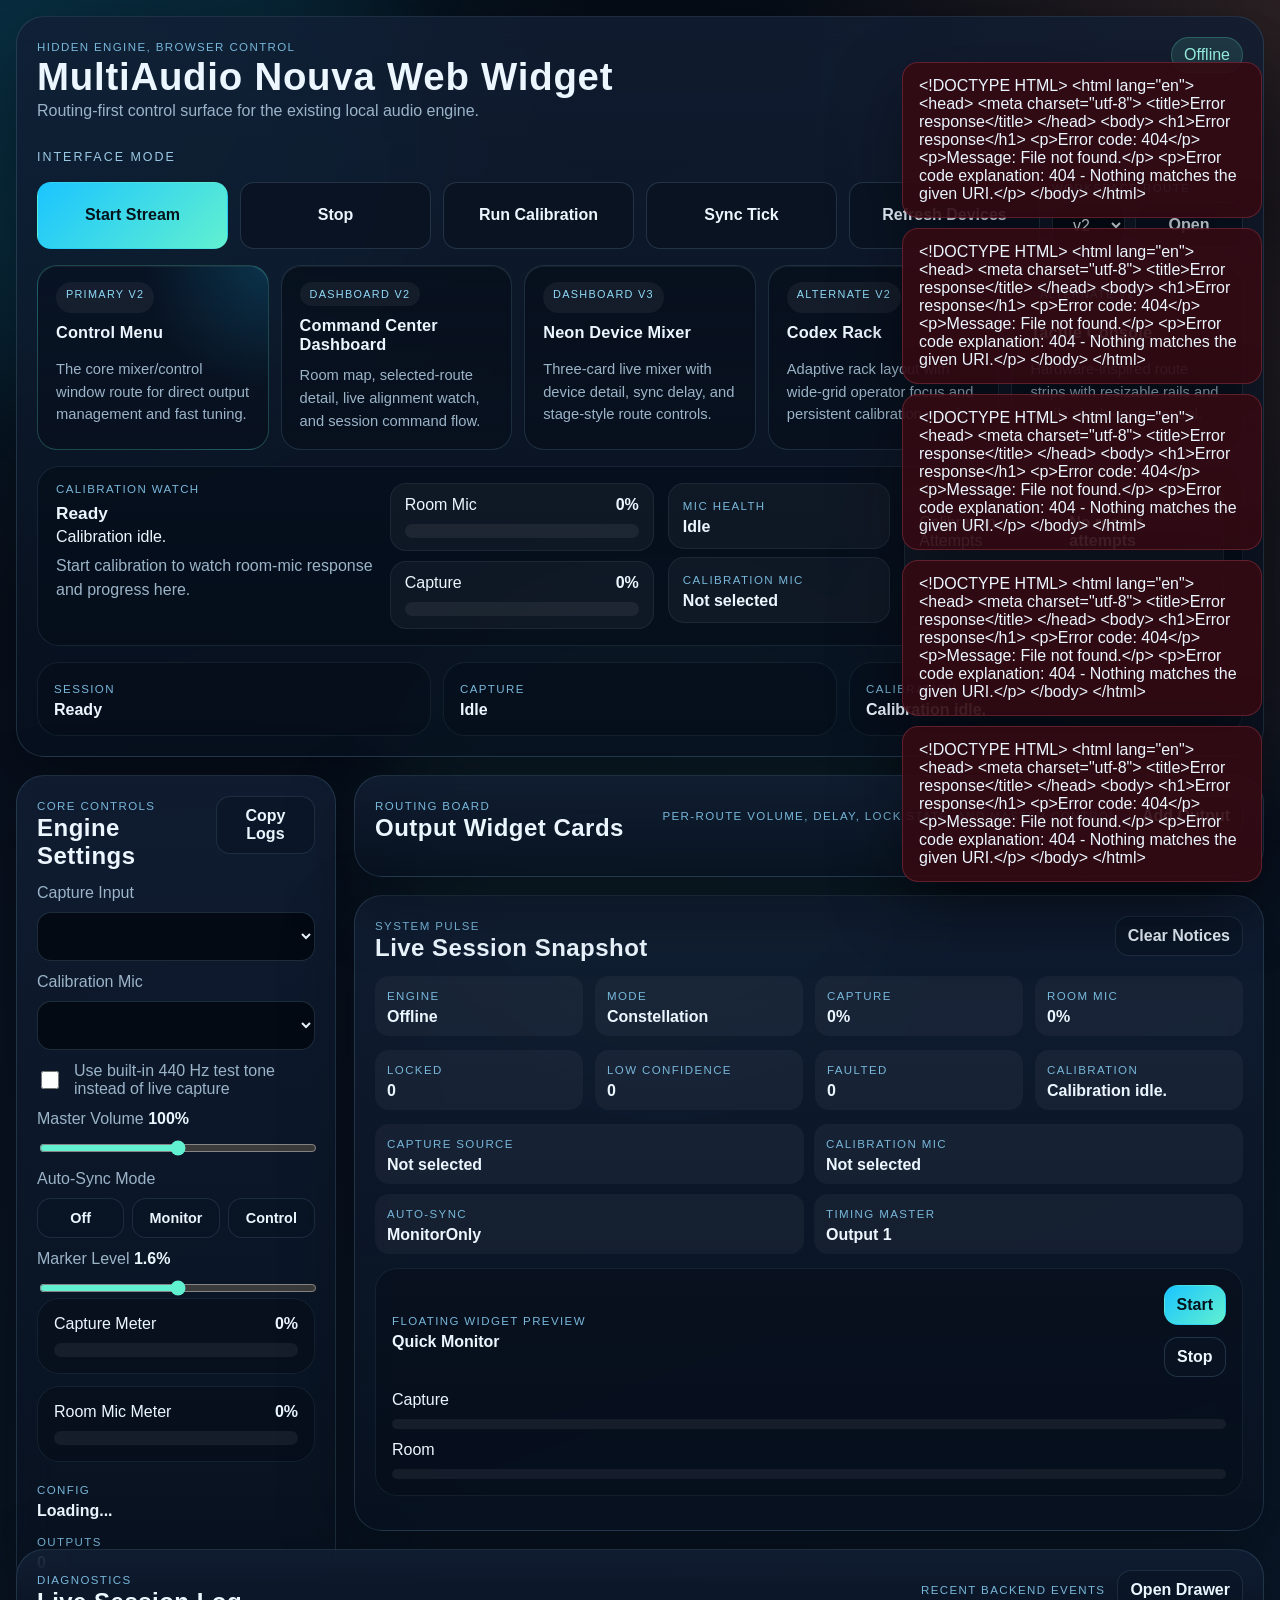
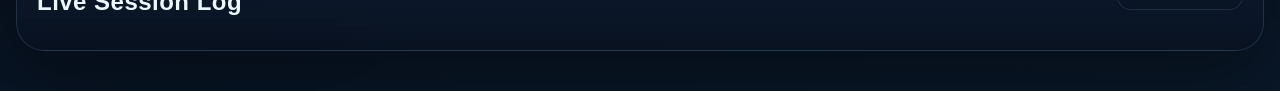
==== commit ea3c4502: "Add V3 live mixer dashboard" ====
--- a/WebUI/wwwroot/index.html
+++ b/WebUI/wwwroot/index.html
@@ -42,6 +42,7 @@
               <option value="/v1/">v1 Legacy</option>
               <option value="/v2/">v2 Control</option>
               <option value="/v2-Dashboard/">v2 Dashboard</option>
+              <option value="/v3/">V3 Dashboard</option>
               <option value="/v2-Codex/">v2-Codex</option>
               <option value="/v2-Tactile/">v2-Tactile</option>
             </select>
@@ -60,6 +61,11 @@
           <span class="workspace-tag">Dashboard v2</span>
           <strong>Command Center Dashboard</strong>
           <p>Room map, selected-route detail, live alignment watch, and session command flow.</p>
+        </a>
+        <a class="workspace-card" href="v3/">
+          <span class="workspace-tag">Dashboard v3</span>
+          <strong>Neon Device Mixer</strong>
+          <p>Three-card live mixer with device detail, sync delay, and stage-style route controls.</p>
         </a>
         <a class="workspace-card" href="v2-Codex/">
           <span class="workspace-tag">Alternate v2</span>
